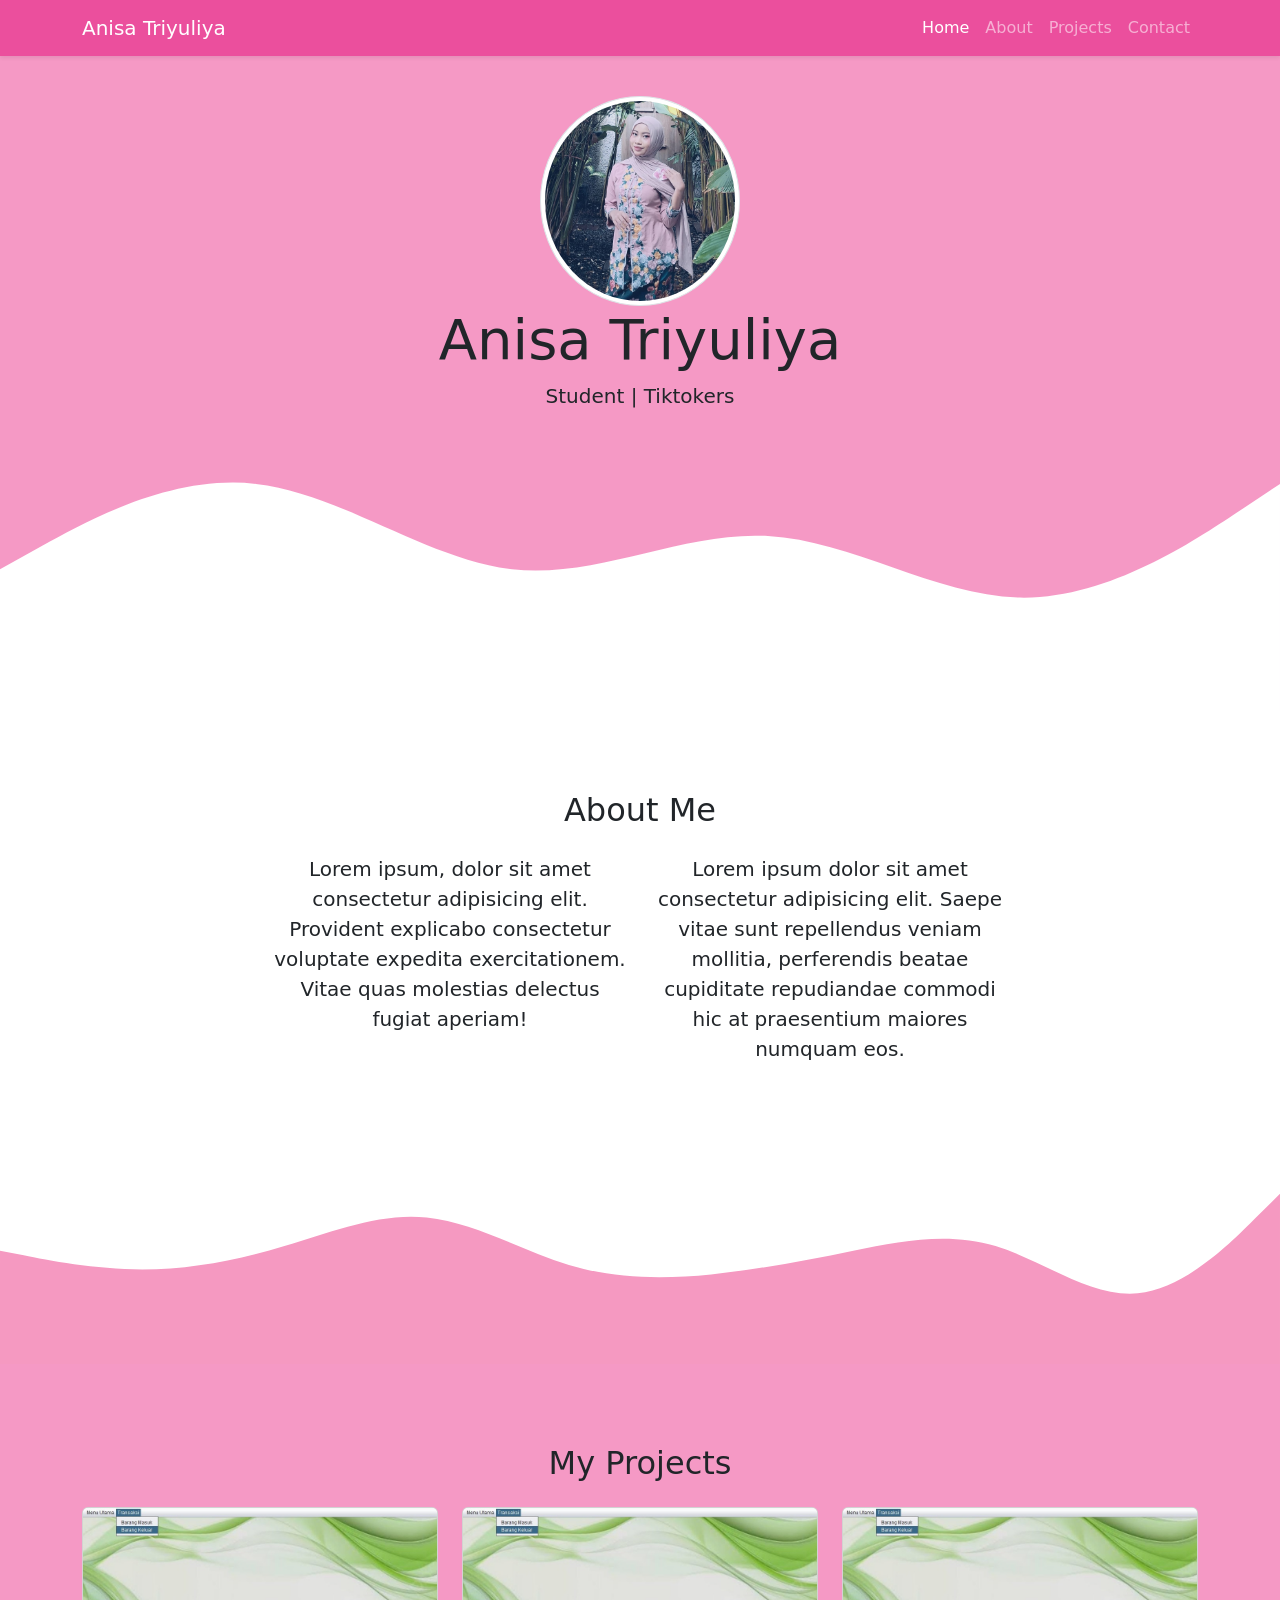
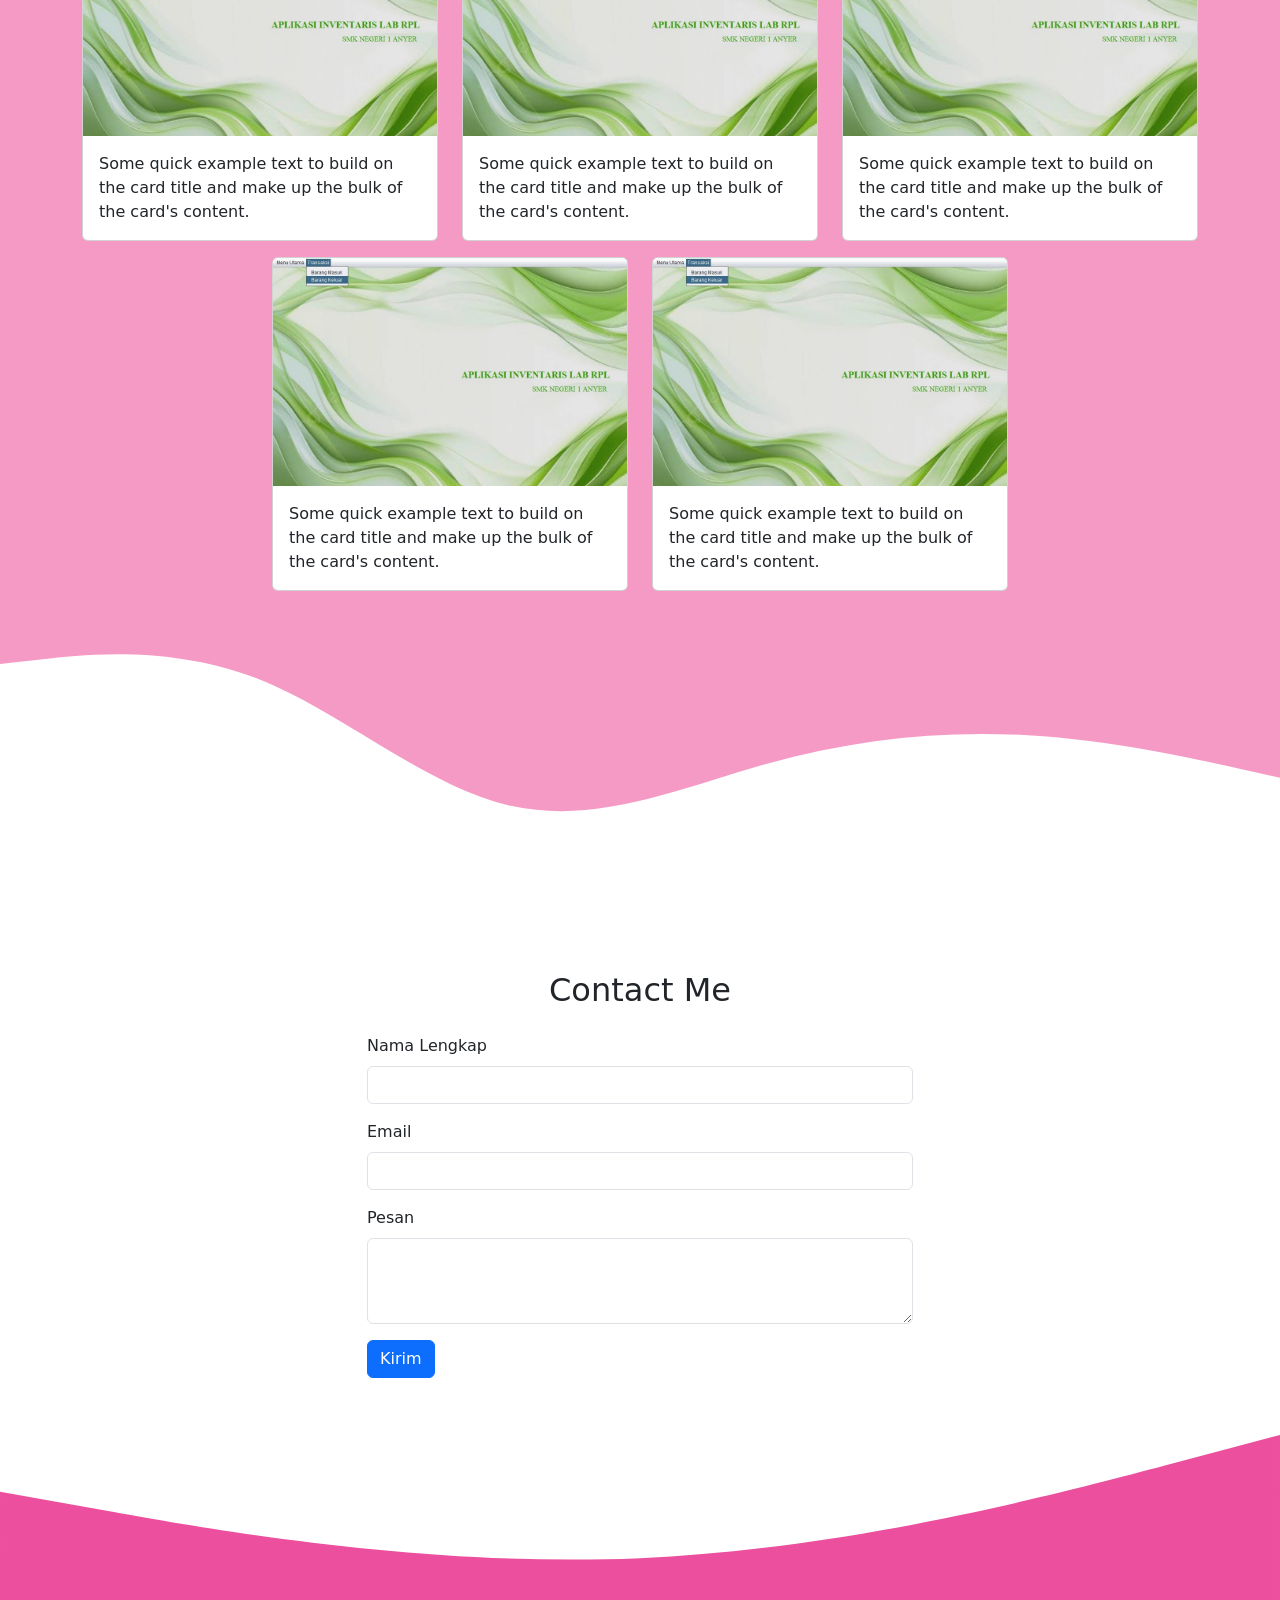
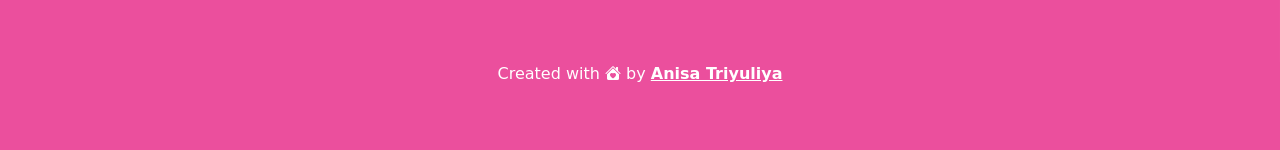
==== index.html @ 06a3d6f8 "Rename index.html.html to index.html" ====
<!DOCTYPE html>
<html lang="en">
  <head>
    <!-- Required meta tags -->
    <meta charset="utf-8" />
    <meta name="viewport" content="width=device-width, initial-scale=1" />

    <!-- Bootstrap CSS -->
    <link href="https://cdn.jsdelivr.net/npm/bootstrap@5.1.3/dist/css/bootstrap.min.css" rel="stylesheet" integrity="sha384-1BmE4kWBq78iYhFldvKuhfTAU6auU8tT94WrHftjDbrCEXSU1oBoqyl2QvZ6jIW3" crossorigin="anonymous" />

    <!-- Bootstrap Icons -->
     <link rel="stylesheet" href="https://cdn.jsdelivr.net/npm/bootstrap-icons@1.13.1/font/bootstrap-icons.min.css">

    <!-- My CSS -->
    <link rel="stylesheet" href="style.css" />
    <title>My Portofolio | Anisa Triyuliya</title>
  </head>
  <body id="home">
    <!-- Navbar -->
    <nav class="navbar navbar-expand-lg navbar-dark shadow-sm fixed-top" style="background-color: #eb4f9d">
      <div class="container">
        <a class="navbar-brand" href="#">Anisa Triyuliya</a>
        <button
          class="navbar-toggler"
          type="button"
          data-bs-toggle="co
        llapse"
          data-bs-target="#navbarNav"
          aria-controls="navbarNav"
          aria-expanded="false"
          aria-label="Toggle navigation">
          <span class="navbar-toggler-icon"></span>
        </button>
        <div class="collapse navbar-collapse" id="navbarNav">
          <ul class="navbar-nav ms-auto">
            <li class="nav-item">
              <a class="nav-link active" aria-current="page" href="#home">Home</a>
            </li>
            <li class="nav-item">
              <a class="nav-link" href="#about">About</a>
            </li>
            <li class="nav-item">
              <a class="nav-link" href="#projects">Projects</a>
            </li>
            <li class="nav-item">
              <a class="nav-link" href="#contact">Contact</a>
            </li>
          </ul>
        </div>
      </div>
    </nav>
    <!-- Akhir Navbar -->

    <!-- Jumbotron -->
    <section class="jumbotron text-center">
      <img src="img/p.jpg" alt="Anisa Triyuliya" width="200" class="rounded-circle img-thumbnail" />
      <h1 class="display-4">Anisa Triyuliya</h1>
      <p class="lead">Student | Tiktokers</p>
      <svg xmlns="http://www.w3.org/2000/svg" viewBox="0 0 1440 320"><path fill="#fff" fill-opacity="1" d="M0,160L48,133.3C96,107,192,53,288,64C384,75,480,149,576,160C672,171,768,117,
        864,122.7C960,128,1056,192,1152,192C1248,192,1344,128,1392,96L1440,64L1440,320L1392,320C1344,320,1248,320,1152,320C1056,
        320,960,320,864,320C768,320,672,320,576,320C480,320,384,320,288,320C192,320,96,320,48,320L0,320Z"></path></svg>
    </section>
    <!-- Akhir Jumbotron -->

    <!--About-->
    <section id="about">
      <div class="container">
        <div class="row text-center mb-3">
          <div class="col">
            <h2>About Me</h2>
          </div>
        </div>
        <div class="row justify-content-center fs-5 text-center">
          <div class="col-md-4">
            <p>Lorem ipsum, dolor sit amet consectetur adipisicing elit. Provident explicabo consectetur voluptate expedita exercitationem. Vitae quas molestias delectus fugiat aperiam!</p>
          </div>
          <div class="col-md-4">
            <p>Lorem ipsum dolor sit amet consectetur adipisicing elit. Saepe vitae sunt repellendus veniam mollitia, perferendis beatae cupiditate repudiandae commodi hic at praesentium maiores numquam eos.</p>
          </div>
        </div>
      </div>
      <svg xmlns="http://www.w3.org/2000/svg" viewBox="0 0 1440 320">
        <path
          fill="#f599c1"
          fill-opacity="1"
          d="M0,192L26.7,197.3C53.3,203,107,213,160,213.3C213.3,213,267,203,320,186.7C373.3,171,427,149,480,154.7C533.3,160,587,192,640,208C693.3,224,747,224,800,218.7C853.3,213,907,203,960,192C1013.3,181,1067,171,1120,186.7C1173.3,203,1227,245,1280,240C1333.3,235,1387,181,1413,154.7L1440,128L1440,320L1413.3,320C1386.7,320,1333,320,1280,320C1226.7,320,1173,320,1120,320C1066.7,320,1013,320,960,320C906.7,320,853,320,800,320C746.7,320,693,320,640,320C586.7,320,533,320,480,320C426.7,320,373,320,320,320C266.7,320,213,320,160,320C106.7,320,53,320,27,320L0,320Z"
        ></path>
      </svg>
    </section>
    <!--Akhir About-->

    <!-- Projects -->
    <section id="projects">
      <div class="container">
        <div class="row text-center mb-3">
          <div class="col">
            <h2>My Projects</h2>
          </div>
        </div>
        <div class="row justify-content-center">
          <div class="col-md-4 mb-3">
            <div class="card">
              <img src="img/a copy.jpg" class="card-img-top" alt="Projects 1" />
              <div class="card-body">
                <p class="card-text">Some quick example text to build on the card title and make up the bulk of the card's content.</p>
              </div>
            </div>
          </div>
          <div class="col-md-4 mb-3">
            <div class="card">
              <img src="img/a copy.jpg" class="card-img-top" alt="Projects 1" />
              <div class="card-body">
                <p class="card-text">Some quick example text to build on the card title and make up the bulk of the card's content.</p>
              </div>
            </div>
          </div>
          <div class="col-md-4 mb-3">
            <div class="card">
              <img src="img/a copy.jpg" class="card-img-top" alt="Projects 1" />
              <div class="card-body">
                <p class="card-text">Some quick example text to build on the card title and make up the bulk of the card's content.</p>
              </div>
            </div>
          </div>
          <div class="col-md-4 mb-3">
            <div class="card">
              <img src="img/a copy.jpg" class="card-img-top" alt="Projects 1" />
              <div class="card-body">
                <p class="card-text">Some quick example text to build on the card title and make up the bulk of the card's content.</p>
              </div>
            </div>
          </div>
          <div class="col-md-4 mb-3">
            <div class="card">
              <img src="img/a copy.jpg" class="card-img-top" alt="Projects 1" />
              <div class="card-body">
                <p class="card-text">Some quick example text to build on the card title and make up the bulk of the card's content.</p>
              </div>
            </div>
          </div>
        </div>
      </div>
      <svg xmlns="http://www.w3.org/2000/svg" viewBox="0 0 1440 320">
        <path
          fill="#ffff"
          fill-opacity="1"
          d="M0,64L48,58.7C96,53,192,43,288,80C384,117,480,203,576,224C672,245,768,203,864,176C960,149,1056,139,1152,144C1248,149,1344,171,1392,181.3L1440,192L1440,320L1392,320C1344,320,1248,320,1152,320C1056,320,960,320,864,320C768,320,672,320,576,320C480,320,384,320,288,320C192,320,96,320,48,320L0,320Z"
        ></path>
      </svg>
    </section>
    <!-- Akhir Projects -->

    <!-- Contact -->
    <section id="contact">
      <div class="container">
        <div class="row text-center mb-3">
          <div class="col">
            <h2>Contact Me</h2>
          </div>
        </div>
        <div class="row justify-content-center">
          <div class="col-md-6">
            <form>
  <div class="mb-3">
    <label for="name" class="form-label">Nama Lengkap</label>
    <input type="text" class="form-control" id="name" aria-describedby="name">
  </div>
  <div class="mb-3">
    <label for="email" class="form-label">Email </label>
    <input type="email" class="form-control" id="email" aria-describedby="email">
  </div>
  <div class="mb-3">
  <label for="pesan" class="form-label">Pesan</label>
  <textarea class="form-control" id="exampleFormControlTextarea1" rows="3"></textarea>
</div>
  <button type="submit" class="btn btn-primary">Kirim</button>
</form>
          </div>
        </div>
          </div>
        </div>
      </div>
      <svg xmlns="http://www.w3.org/2000/svg" viewBox="0 0 1440 320"><path fill="#eb4f9d" fill-opacity="1" d="M0,128L120,149.3C240,171,480,213,720,202.7C960,192,1200,128,1320,96L1440,64L1440,320L1320,320C1200,320,960,320,720,320C480,320,240,320,120,320L0,320Z"></path></svg>
    </section>
    <!-- Akhir Contact -->

    <!--Footer-->
    <footer class="text-white text-center pb-5 "style="background-color: #eb4f9d">
      <p>Created with <i class="bi bi-house-heart-fill"></i> by <a href="https://www.instagram.com/anisatrylya" class="text-white fw-bold">
        Anisa Triyuliya</a></p>
    </footer>
    <!--Akhir Footer--> 

    <script src="https://cdn.jsdelivr.net/npm/bootstrap@5.1.3/dist/js/bootstrap.bundle.min.js" integrity="sha384-ka7Sk0Gln4gmtz2MlQnikT1wXgYsOg+OMhuP+IlRH9sENBO0LRn5q+8nbTov4+1p" crossorigin="anonymous"></script>
  </body>
</html>
---- style.css ----
.jumbotron {
  padding-top: 6rem;
  background-color: #f599c5;
}

#projects {
  background-color: #f599c5;
}

section {
  padding-top: 5rem;
}
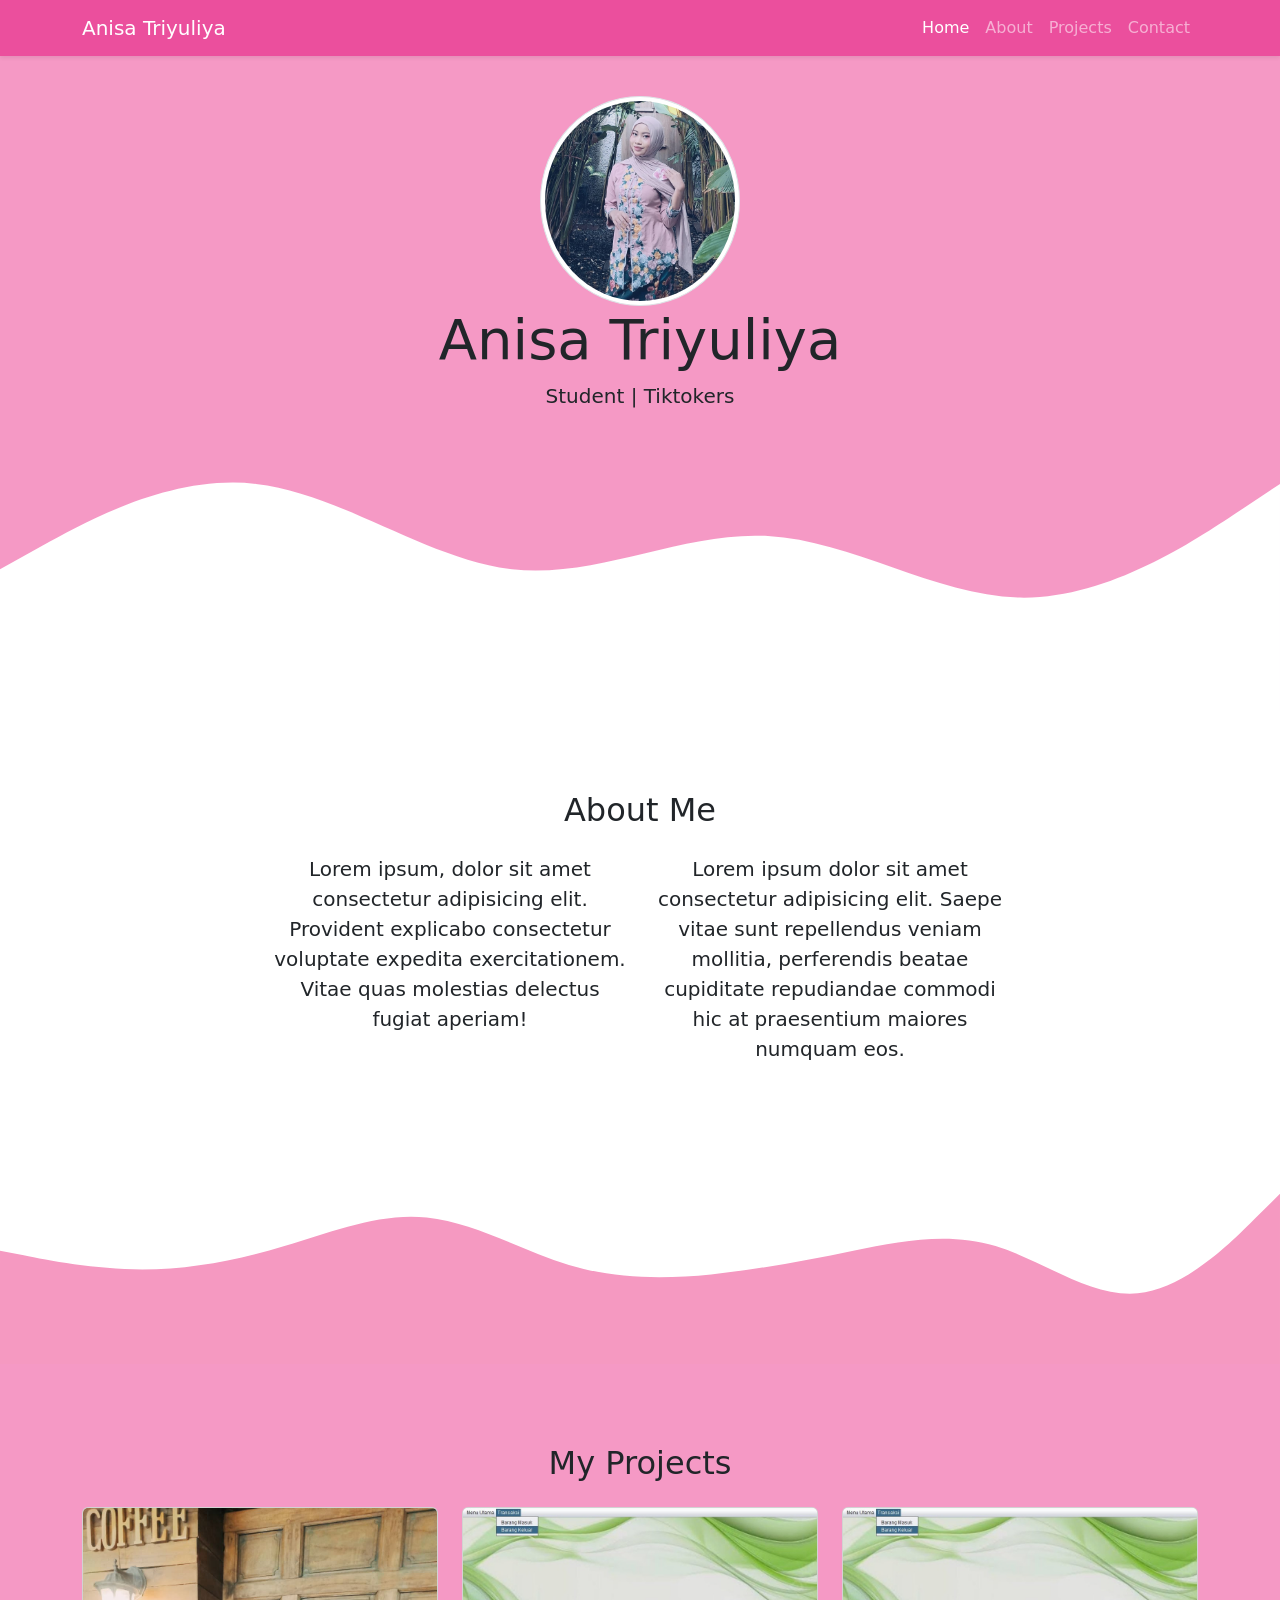
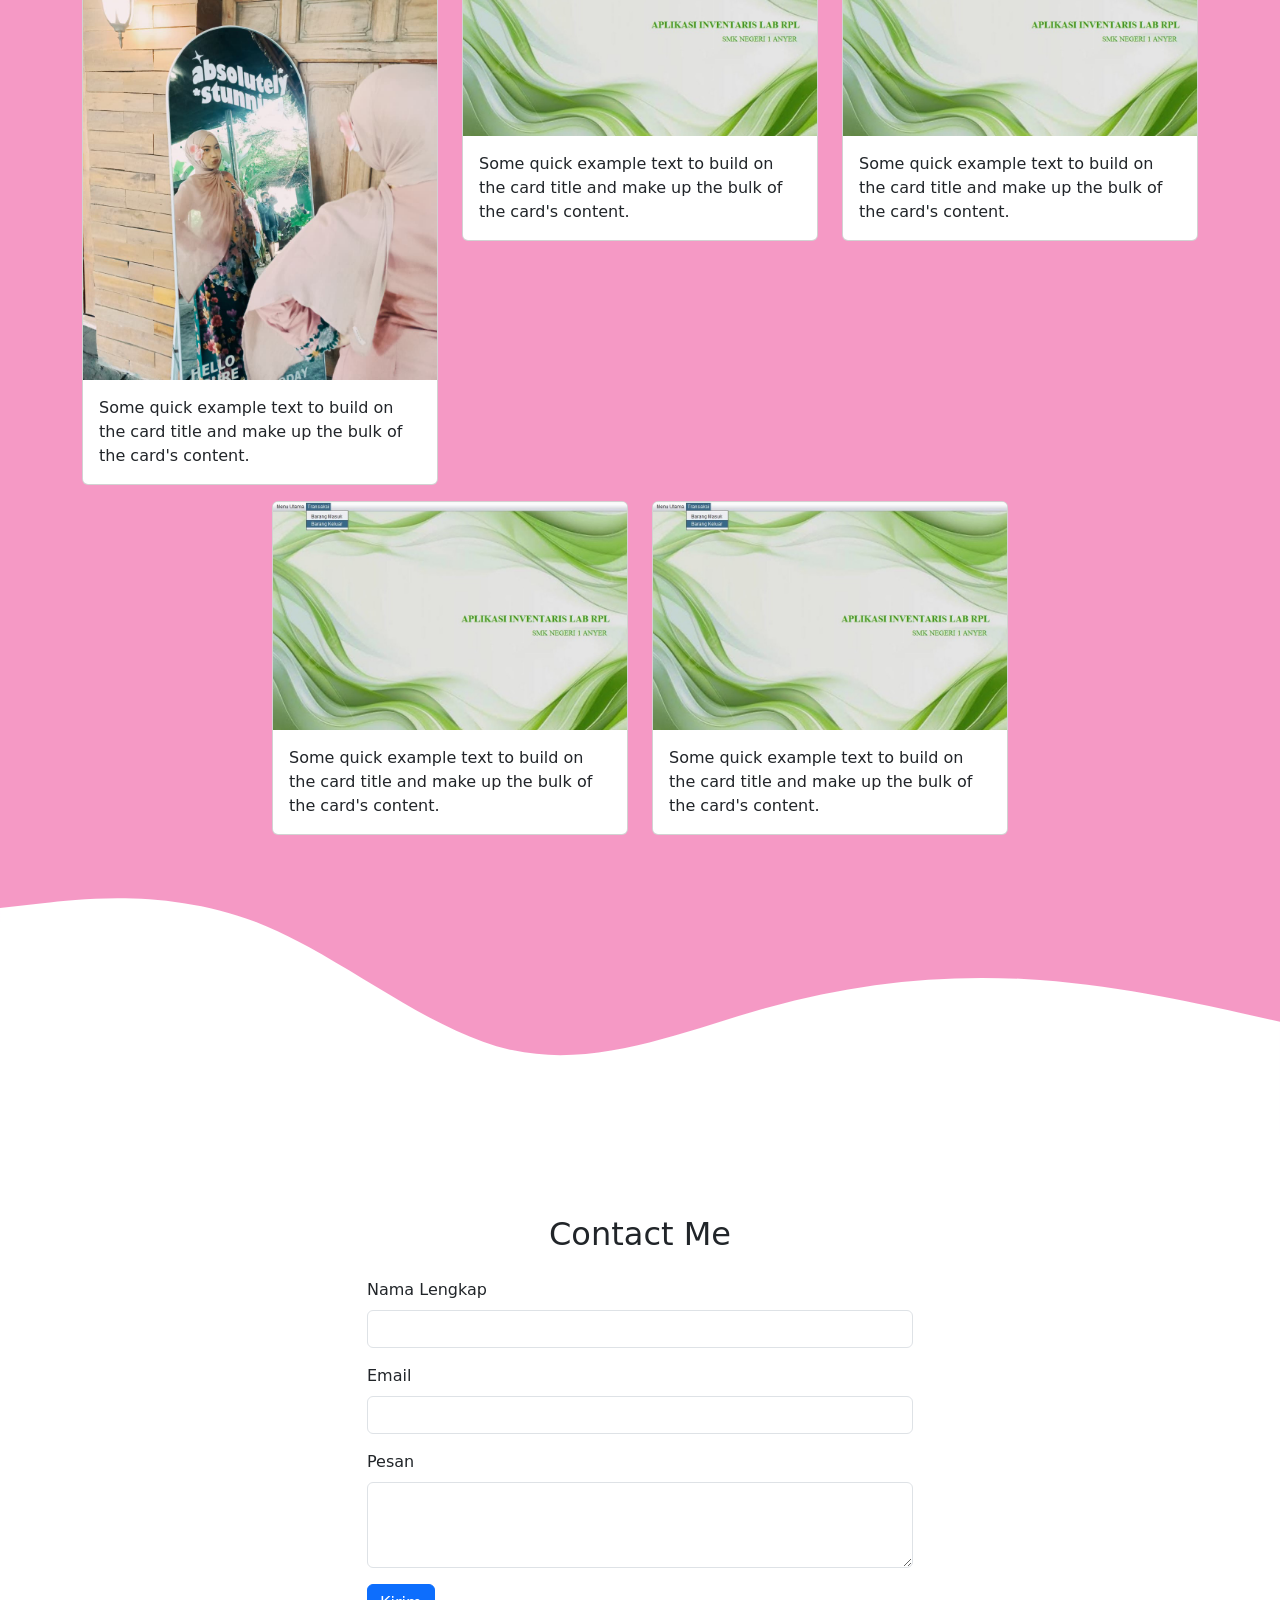
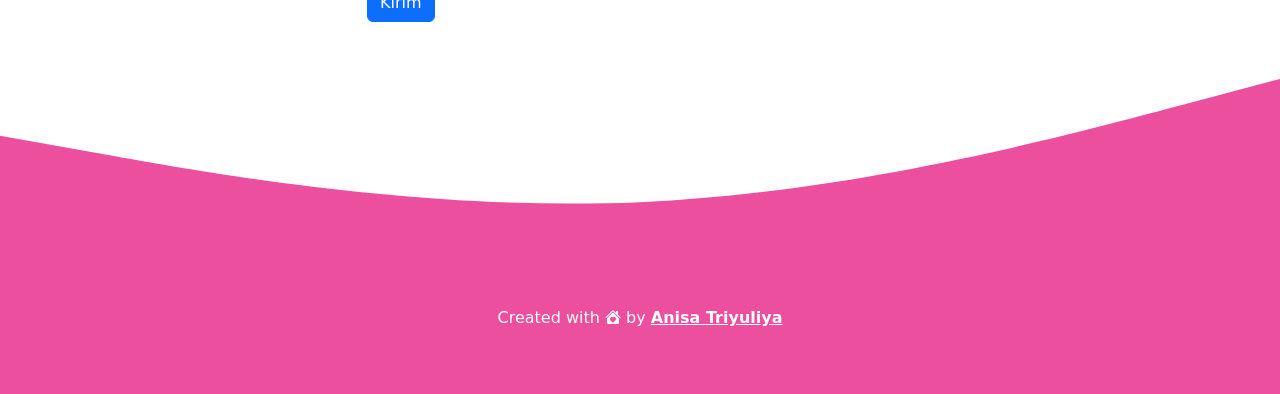
==== commit cf165d71: "Update index.html" ====
--- a/index.html
+++ b/index.html
@@ -100,7 +100,7 @@
         <div class="row justify-content-center">
           <div class="col-md-4 mb-3">
             <div class="card">
-              <img src="img/a copy.jpg" class="card-img-top" alt="Projects 1" />
+              <img src="img/s.jpg" class="card-img-top" alt="Projects 1" />
               <div class="card-body">
                 <p class="card-text">Some quick example text to build on the card title and make up the bulk of the card's content.</p>
               </div>
@@ -191,6 +191,7 @@
     </footer>
     <!--Akhir Footer--> 
 
-    <script src="https://cdn.jsdelivr.net/npm/bootstrap@5.1.3/dist/js/bootstrap.bundle.min.js" integrity="sha384-ka7Sk0Gln4gmtz2MlQnikT1wXgYsOg+OMhuP+IlRH9sENBO0LRn5q+8nbTov4+1p" crossorigin="anonymous"></script>
+    <script src="https://cdn.jsdelivr.net/npm/bootstrap@5.3.2/dist/js/bootstrap.bundle.min.js" 
+      integrity="sha384-ka7Sk0Gln4gmtz2MlQnikT1wXgYsOg+OMhuP+IlRH9sENBO0LRn5q+8nbTov4+1p" crossorigin="anonymous"></script>
   </body>
 </html>
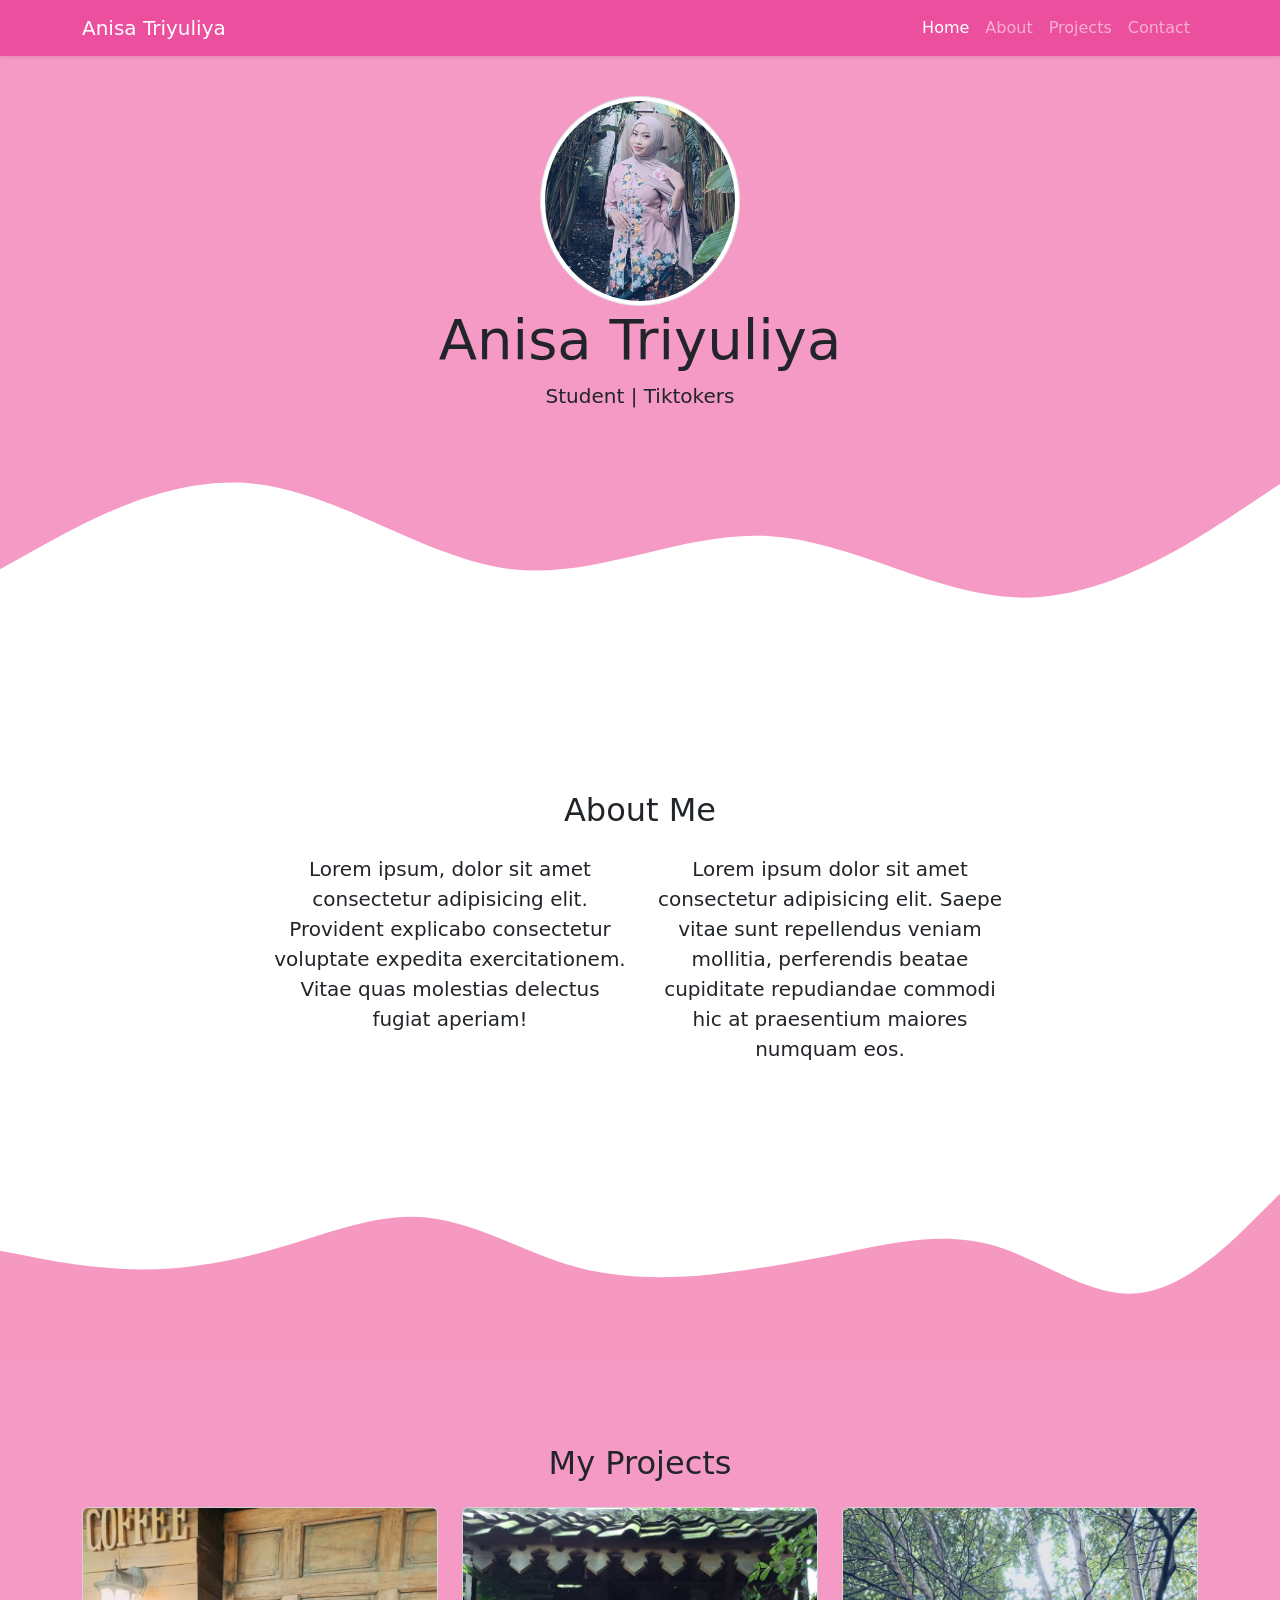
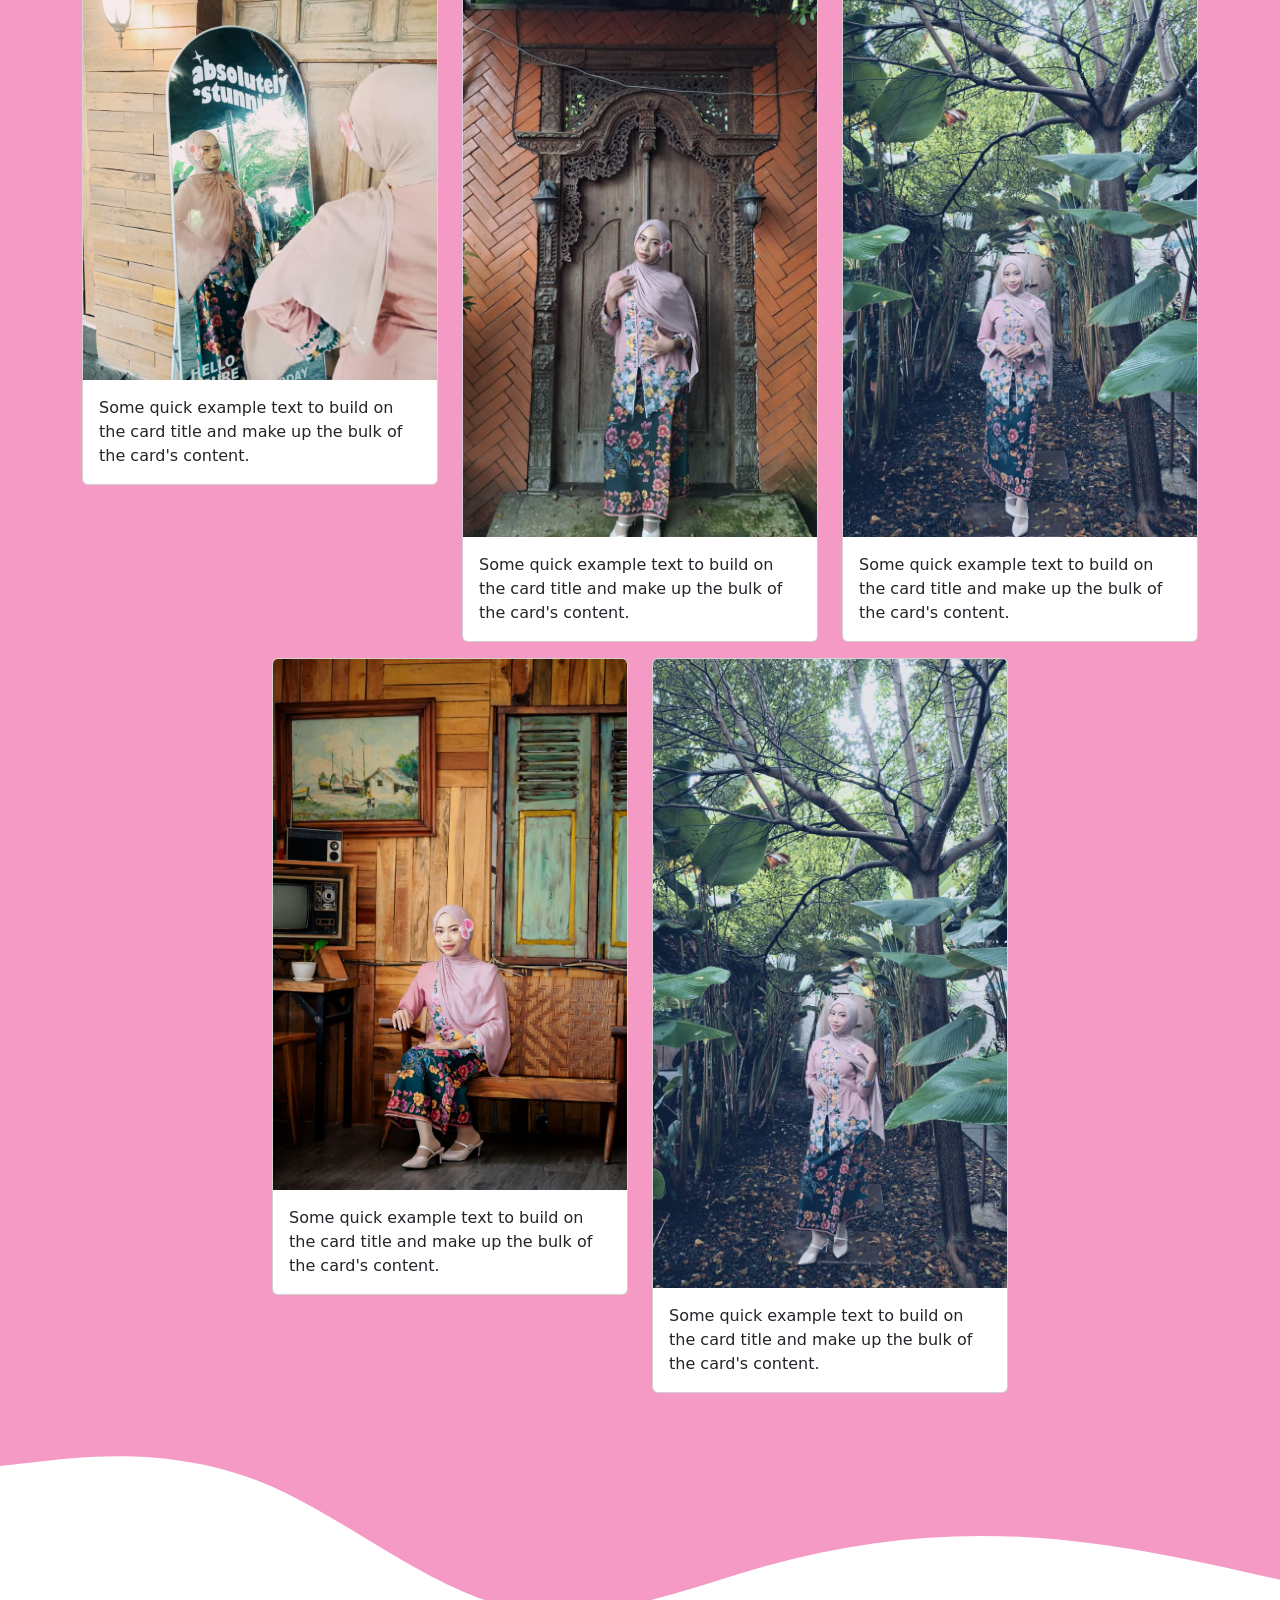
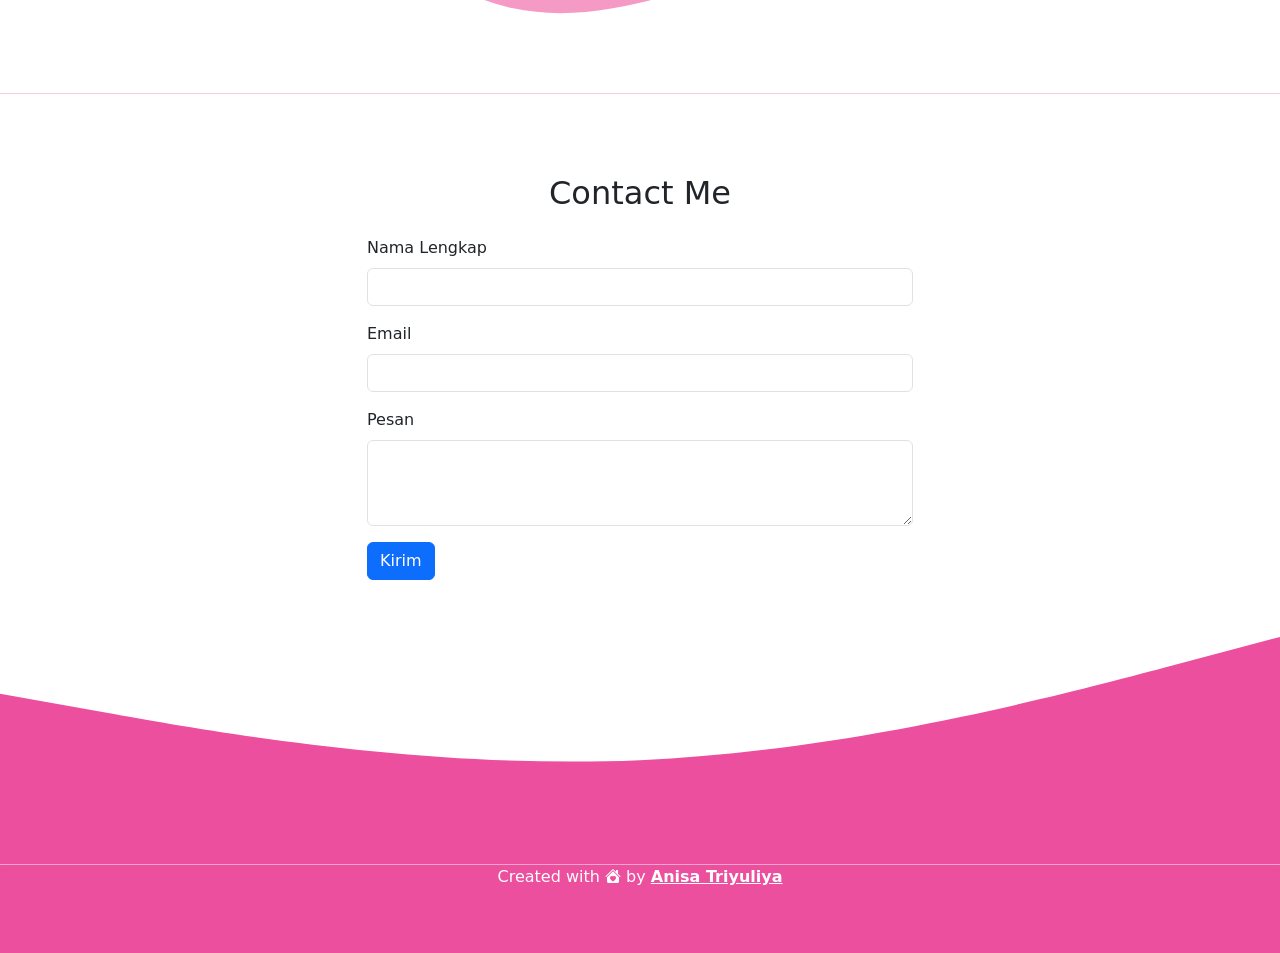
==== commit 8d043f1a: "Update index.html" ====
--- a/index.html
+++ b/index.html
@@ -108,7 +108,7 @@
           </div>
           <div class="col-md-4 mb-3">
             <div class="card">
-              <img src="img/a copy.jpg" class="card-img-top" alt="Projects 1" />
+              <img src="img/m.jpg" class="card-img-top" alt="Projects 1" />
               <div class="card-body">
                 <p class="card-text">Some quick example text to build on the card title and make up the bulk of the card's content.</p>
               </div>
@@ -116,7 +116,7 @@
           </div>
           <div class="col-md-4 mb-3">
             <div class="card">
-              <img src="img/a copy.jpg" class="card-img-top" alt="Projects 1" />
+              <img src="img/t.jpg" class="card-img-top" alt="Projects 1" />
               <div class="card-body">
                 <p class="card-text">Some quick example text to build on the card title and make up the bulk of the card's content.</p>
               </div>
@@ -124,7 +124,7 @@
           </div>
           <div class="col-md-4 mb-3">
             <div class="card">
-              <img src="img/a copy.jpg" class="card-img-top" alt="Projects 1" />
+              <img src="img/b.jpg" class="card-img-top" alt="Projects 1" />
               <div class="card-body">
                 <p class="card-text">Some quick example text to build on the card title and make up the bulk of the card's content.</p>
               </div>
@@ -132,7 +132,7 @@
           </div>
           <div class="col-md-4 mb-3">
             <div class="card">
-              <img src="img/a copy.jpg" class="card-img-top" alt="Projects 1" />
+              <img src="img/a.jpg" class="card-img-top" alt="Projects 1" />
               <div class="card-body">
                 <p class="card-text">Some quick example text to build on the card title and make up the bulk of the card's content.</p>
               </div>
